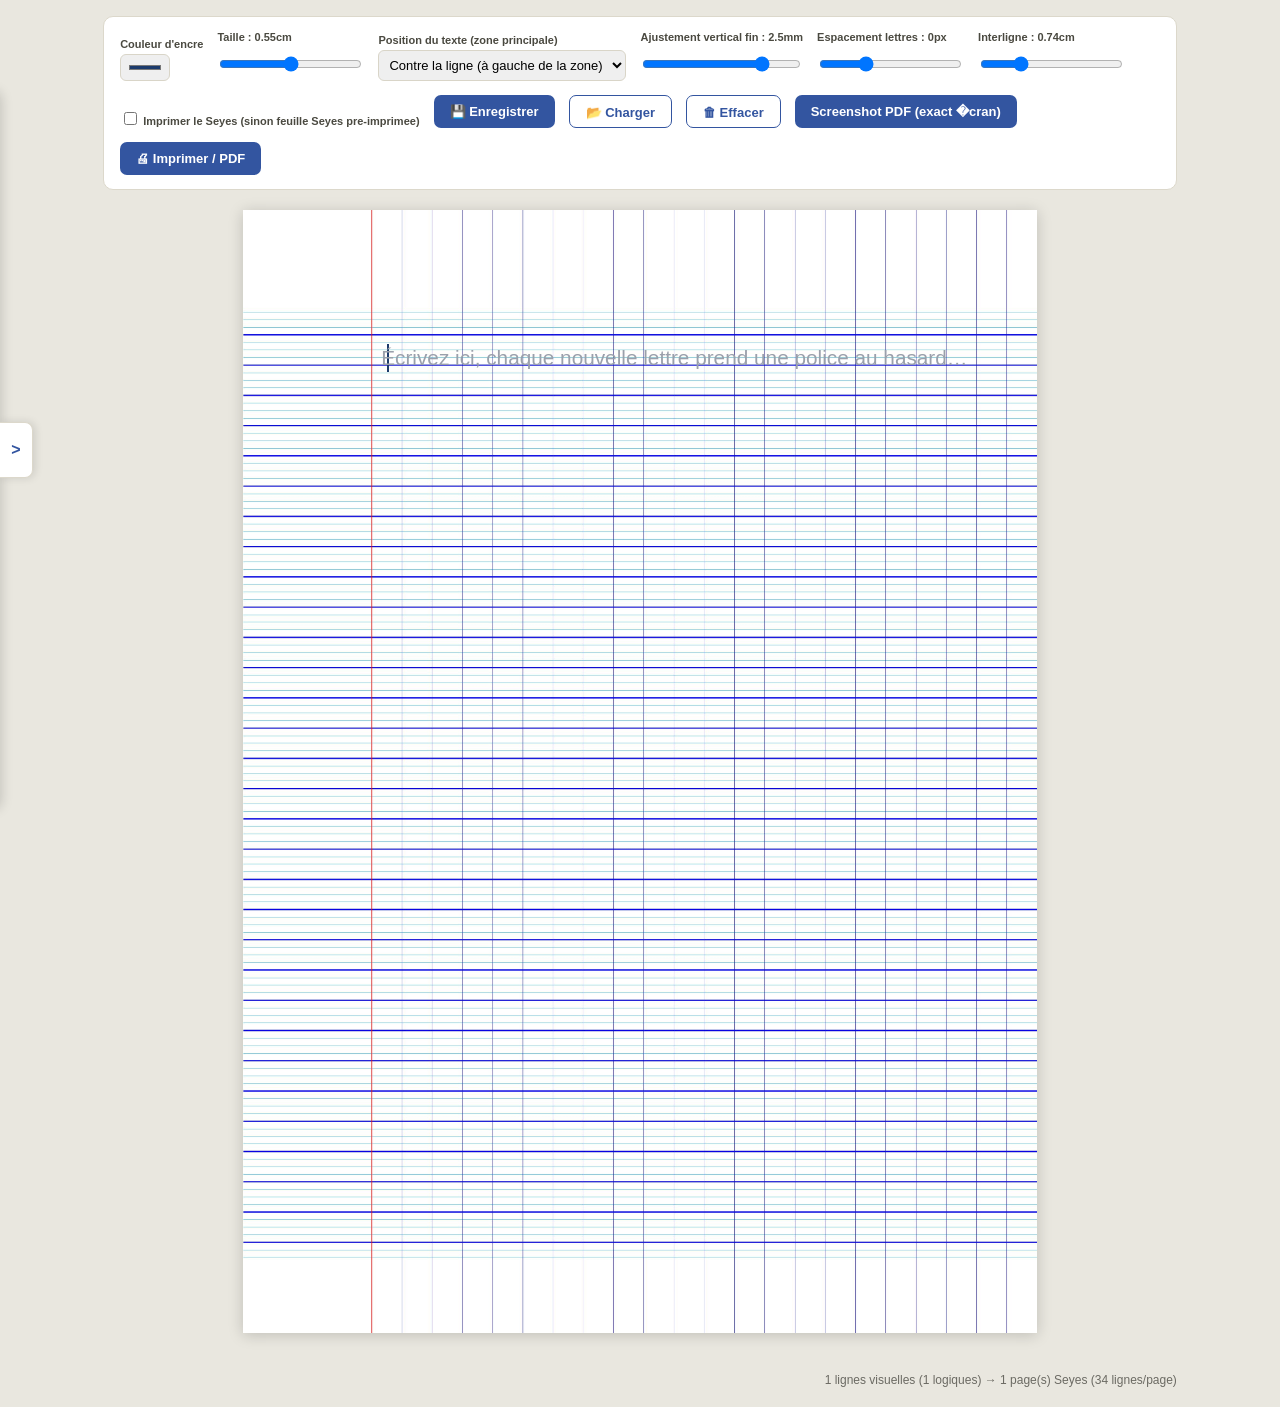
==== editor.html @ f04bde7d "basic files uplaod" ====
<!DOCTYPE html>
<html lang="fr">
<head>
<meta charset="UTF-8">
<title>Feuille Seyès — écriture multi-polices</title>
<style>
  @font-face { font-family: "Adellia"; src: url("fonts/adellia_ttf_personal_use.ttf") format("truetype"); }
  @font-face { font-family: "Alleysha"; src: url("fonts/alleysha.ttf") format("truetype"); }
  @font-face { font-family: "Attractive"; src: url("fonts/attractive_axajr.ttf") format("truetype"); }
  @font-face { font-family: "Beasley"; src: url("fonts/beasley.otf") format("opentype"); }
  @font-face { font-family: "Beatrica"; src: url("fonts/beatrica.otf") format("opentype"); }
  @font-face { font-family: "Beatrica Regular Alt"; src: url("fonts/beatrica_regular.otf") format("opentype"); }
  @font-face { font-family: "Bella Bellia"; src: url("fonts/bella_bellia.otf") format("opentype"); }
  @font-face { font-family: "Best Love"; src: url("fonts/best_love.ttf") format("truetype"); }
  @font-face { font-family: "Billastim"; src: url("fonts/billastim_personal_use_only.ttf") format("truetype"); }
  @font-face { font-family: "Bionetha"; src: url("fonts/bionetha_regular.otf") format("opentype"); }
  @font-face { font-family: "Blastine"; src: url("fonts/blastine_personal_use_only.ttf") format("truetype"); }
  @font-face { font-family: "Callistera"; src: url("fonts/callistera_free.otf") format("opentype"); }
  @font-face { font-family: "Contributor Regular"; src: url("fonts/contributor_regular.ttf") format("truetype"); }
  @font-face { font-family: "DesertSong"; src: url("fonts/desertsong_regular.woff2") format("woff2"); }
  @font-face { font-family: "EverleighMedium"; src: url("fonts/everleighmedium.woff2") format("woff2"); }
  @font-face { font-family: "EverleighScript"; src: url("fonts/everleighscript.woff2") format("woff2"); }
  @font-face { font-family: "Gloomy Saturday Script"; src: url("fonts/gloomy_saturday_script.woff2") format("woff2"); }
  @font-face { font-family: "Heart Haily"; src: url("fonts/heart_haily.ttf") format("truetype"); }
  @font-face { font-family: "IHeartIt"; src: url("fonts/iheartit_regular.woff2") format("woff2"); }
  @font-face { font-family: "Insyira"; src: url("fonts/insyira.woff2") format("woff2"); }
  @font-face { font-family: "Insyria"; src: url("fonts/insyria.woff2") format("woff2"); }
  @font-face { font-family: "Lilypaly"; src: url("fonts/lilypaly_pmed.otf") format("opentype"); }
  @font-face { font-family: "Jantan"; src: url("fonts/jantan.ttf") format("truetype"); }
  @font-face { font-family: "Leafing"; src: url("fonts/leafing.otf") format("opentype"); }
  @font-face { font-family: "Lucky Spark"; src: url("fonts/lucky_spark_demo.otf") format("opentype"); }
  @font-face { font-family: "Margenta"; src: url("fonts/margenta.ttf") format("truetype"); }
  @font-face { font-family: "Marlborolah"; src: url("fonts/aa15dec14231edb1a64a890b039a3052.woff2") format("woff2"); }
  @font-face { font-family: "PoetryDarling"; src: url("fonts/poetrydarling.woff2") format("woff2"); }
  @font-face { font-family: "PoetryDarling Italic"; src: url("fonts/poetrydarling_italic.woff2") format("woff2"); }
  @font-face { font-family: "Quanika"; src: url("fonts/quanika_regular.ttf") format("truetype"); }
  @font-face { font-family: "Roberts Humter"; src: url("fonts/roberts_humter.otf") format("opentype"); }
  @font-face { font-family: "Rottarity"; src: url("fonts/rottarity_demo.ttf") format("truetype"); }
  @font-face { font-family: "Rusthian"; src: url("fonts/rusthian.ttf") format("truetype"); }
  @font-face { font-family: "Scriptys"; src: url("fonts/scriptys_demo.ttf") format("truetype"); }
  @font-face { font-family: "Sweetgentle"; src: url("fonts/sweetgentle_free.otf") format("opentype"); }

  :root{
    image-resolution: 300dpi;
    --page-w: 21cm;
    --page-h: 29.7cm;
    --margin-x: 3.403cm;
    --first-line-y: calc(3.285cm + 2.5mm);
    --line-h: 0.74cm;
    --ink: #1b3a6b;
    --font-size: 0.55cm;
    --letter-spacing: 0px;
    --align-main: left;
  }
  *{box-sizing:border-box;}
  body{ margin:0; background:#e9e7df; font-family:-apple-system,BlinkMacSystemFont,"Segoe UI",sans-serif; }

  .toolbar{
    max-width: calc(var(--page-w) + 280px);
    margin: 16px auto 0;
    background:white;
    border:1px solid #dcd8cb;
    border-radius:10px;
    padding:14px 16px;
    display:flex;
    flex-wrap:wrap;
    gap:14px;
    align-items:flex-end;
    font-size:13px;
  }
  .field{ display:flex; flex-direction:column; gap:4px; }
  .field label{ font-size:11px; font-weight:600; color:#4a4940; }
  select, input[type=color], input[type=range]{
    padding:6px; border:1px solid #d9d5c8; border-radius:6px; font-size:13px;
  }
  button{
    background:#3355a0; color:white; border:none; padding:9px 16px;
    border-radius:7px; font-size:13px; font-weight:600; cursor:pointer; height:33px;
  }
  button.secondary{ background:white; color:#3355a0; border:1px solid #3355a0; }

  .body-layout{
    display:flex;
    justify-content:center;
    align-items:flex-start;
    width:100vw;
    min-height:100vh;
    margin:0;
    padding:20px 0 40px;
    box-sizing:border-box;
  }
  .pages-container{
    display:flex;
    flex-direction:column;
    gap:20px;
    align-items:center;
  }
  .page{
    image-resolution: 300dpi;
    width: var(--page-w);
    height: var(--page-h);
    flex: 0 0 auto;
    position:relative;
    background-image:url("feuille-seyes.png");
    background-size:100% 100%;
    background-repeat:no-repeat;
    box-shadow:0 2px 14px rgba(0,0,0,.18);
    transform-origin:top center;
  }

  .fontpool{
    position:fixed;
    left:0;
    top:50%;
    transform:translateY(-50%) translateX(-100%);
    width:280px;
    max-height:80vh;
    background:white;
    border:1px solid #dcd8cb;
    border-left:none;
    border-radius:0 10px 10px 0;
    padding:14px;
    overflow:auto;
    box-shadow:2px 0 12px rgba(0,0,0,.15);
    transition:transform .25s ease;
    z-index:1000;
  }
  .fontpool.open{
    transform:translateY(-50%) translateX(0);
  }
  .font-toggle{
    position:fixed;
    left:0;
    top:50%;
    transform:translateY(-50%);
    width:28px;
    height:56px;
    background:white;
    color:#3355a0;
    border:1px solid #dcd8cb;
    border-left:none;
    border-radius:0 8px 8px 0;
    display:flex;
    align-items:center;
    justify-content:center;
    cursor:pointer;
    box-shadow:2px 0 8px rgba(0,0,0,.12);
    z-index:1001;
    transition:left .25s ease;
    font-size:16px;
    line-height:1;
  }
  .font-toggle.open{
    left:280px;
  }
  .fontpool h2{ margin:0 0 10px; font-size:12px; text-transform:uppercase; letter-spacing:.04em; color:#6b6a63; }
  .fontpool .actions{ display:flex; gap:8px; margin-bottom:10px; }
  .fontpool .actions button{ flex:1; font-size:11px; padding:6px; height:auto; }
  .fontpool label{ display:flex; align-items:center; gap:8px; font-size:13px; padding:3px 2px; cursor:pointer; }

  .virtual-cursor{
    display:inline-block;
    width:2px;
    height:var(--line-h);
    background:#1b3a6b;
    border-left:1.5px solid #1b3a6b;
    pointer-events:none;
    vertical-align:text-bottom;
    animation:blink 1s step-start infinite;
    opacity:1;
  }
  @keyframes blink{ 0%,49%{ opacity:1; } 50%,100%{ opacity:0; } }
  .zone-stage{
    position:absolute;
    top: var(--first-line-y);
    bottom: 0.4cm;
  }
  .zone-stage.margin{ left:0; width: var(--margin-x); }
  .zone-stage.main{ left: var(--margin-x); right:0; }

  .zone-display{
    position:relative;
    letter-spacing: var(--letter-spacing);
    width:100%; height:100%;
    color: var(--ink);
    font-size: var(--font-size);
    line-height: var(--line-h);
    white-space:pre-wrap;
    word-break:break-word;
    overflow:hidden;
    cursor:text;
  }
  .zone-stage.margin .zone-display{ text-align:center; }
  .zone-stage.main .zone-display{ text-align: var(--align-main); padding:0 0.25cm; }

  .zone-input{
    position:absolute;
    letter-spacing: var(--letter-spacing);
    inset:0;
    width:100%; height:100%;
    resize:none; border:none; outline:none;
    background:transparent; color:transparent;
    caret-color: transparent;
    pointer-events:none;
    font-size: var(--font-size);
    line-height: var(--line-h);
    font-family:monospace;
    white-space:pre-wrap;
    word-break:break-word;
    padding:0;
  }
  .zone-stage.main .zone-input{ padding:0 0.25cm; text-align: var(--align-main); }

  .zone-input::selection{ background:transparent; color:transparent; }
  .zone-input::-moz-selection{ background:transparent; color:transparent; }

  .span-highlight{
    background:rgba(27,58,107,.18);
    border-radius:2px;
    box-shadow:0 0 0 1px rgba(27,58,107,.25);
  }
  .zone-placeholder{
    position:absolute;
    letter-spacing: var(--letter-spacing);
    top:0; left:0;
    color:#9aa0ab; font-size: var(--font-size); line-height:var(--line-h);
    pointer-events:none;
  }
  .zone-stage.main .zone-placeholder{ padding:0 0.25cm; }

  .status{ max-width: calc(var(--page-w) + 280px); margin: 0 auto 20px; font-size:12px; color:#6b6a63; text-align:right; }

  @media print{
    body{ background:white; }
    .toolbar, .fontpool, .font-toggle, .status{ display:none; }
    .body-layout{ margin:0; display:block; }
    .page{
    image-resolution: 300dpi; margin:0; box-shadow:none; -webkit-print-color-adjust:exact; print-color-adjust:exact; zoom:1 !important; transform:none !important; }
    .page:not(.print-seyes){ background-image:none !important; }
    .pages-container{ gap:0; }
    .page{ page-break-after:always; }
    .page:last-child{ page-break-after:auto; }
    .zone-display div{ min-height:var(--line-h) !important; line-height:var(--line-h) !important; }
    .zone-input{ display:none; }
    .span-highlight{ background:transparent !important; box-shadow:none !important; }
    @page{ size: 21cm 29.7cm; margin:0; }
  }
</style>
<script src="html2canvas.min.js"></script>
<script src="jspdf.umd.min.js"></script>
</head>
<body>

<div class="toolbar">
  <div class="field">
    <label for="inkColor">Couleur d'encre</label>
    <input type="color" id="inkColor" value="#1b3a6b">
  </div>
  <div class="field">
    <label for="fontSize">Taille : <span id="fontSizeVal">0.55</span>cm</label>
    <input type="range" id="fontSize" min="0.35" max="0.75" step="0.01" value="0.55">
  </div>
  <div class="field">
    <label for="alignMain">Position du texte (zone principale)</label>
    <select id="alignMain">
      <option value="left">Contre la ligne (à gauche de la zone)</option>
      <option value="right">Contre le bord droit de la page</option>
      <option value="center">Centré dans la zone</option>
      <option value="justify">Justifié (remplit toute la largeur)</option>
    </select>
  </div>
  <div class="field">
    <label for="vNudge">Ajustement vertical fin : <span id="vNudgeVal">2.5</span>mm</label>
    <input type="range" id="vNudge" min="-4" max="4" step="0.5" value="2.5">
  </div>
  <div class="field">
    <label for="letterSpacing">Espacement lettres : <span id="letterSpacingVal">0</span>px</label>
    <input type="range" id="letterSpacing" min="-2" max="5" step="0.1" value="0">
  </div>
  <div class="field">
    <label for="lineH">Interligne : <span id="lineHVal">0.74</span>cm</label>
    <input type="range" id="lineH" min="0.6" max="1.2" step="0.01" value="0.74">
  </div>
  <div class="field">
    <label for="printSeyes"><input type="checkbox" id="printSeyes"> Imprimer le Seyes (sinon feuille Seyes pre-imprimee)</label>
  </div>
  <button id="saveBtn">💾 Enregistrer</button>
  <input type="file" id="loadInput" accept=".json" style="display:none">
  <button class="secondary" id="loadBtn">📂 Charger</button>
  <button class="secondary" id="clearBtn">🗑 Effacer</button>
  <button id="screenshotBtn"> Screenshot PDF (exact �cran)</button>
  <button id="printBtn">🖨 Imprimer / PDF</button>
</div>

<div class="body-layout">
  <button id="fontToggle" class="font-toggle" title="Polices">></button>
  <div class="fontpool" id="fontPool">
    <h2>Polices utilisées (tirage au hasard, lettre par lettre)</h2>
    <div class="actions">
      <button id="selAll">Tout cocher</button>
      <button id="selNone">Tout décocher</button>
    </div>
    <div id="fontList"></div>
  </div>

  <div id="pagesContainer" class="pages-container">
  <div class="page">
    <div class="zone-stage margin" id="stageMargin">
      <div class="zone-display" id="displayMargin"></div>
      <textarea class="zone-input" id="inputMargin" spellcheck="false"></textarea>
    </div>
    <div class="zone-stage main" id="stageMain">
      <div class="zone-display" id="displayMain"></div>
      <div class="zone-placeholder" id="placeholderMain">Écrivez ici, chaque nouvelle lettre prend une police au hasard…</div>
      <textarea class="zone-input" id="inputMain" spellcheck="false"></textarea>
    </div>
    <div id="virtualCursor" class="virtual-cursor"></div>
  </div>
  </div>
</div>

<div class="status" id="status"></div>

<script>
const FONTS = [
  "Adellia","Alleysha","Attractive","Beasley","Beatrica","Beatrica Regular Alt",
  "Bella Bellia","Best Love","Billastim","Bionetha","Blastine","Callistera",
  "Contributor Regular","DesertSong","EverleighMedium","EverleighScript",
  "Gloomy Saturday Script","Heart Haily","IHeartIt","Insyira","Insyria",
  "Lilypaly","Jantan","Leafing","Lucky Spark","Margenta","Marlborolah",
  "PoetryDarling","PoetryDarling Italic","Quanika","Roberts Humter",
  "Rottarity","Rusthian","Scriptys","Sweetgentle"
];

// Ancienne liste OVERSIZED archivee - remplacee par BELLA_CLUSTER
// const OVERSIZED_FONTS = ["Lilypaly","Blastine","Marlborolah","Adellia","IHeartIt","Heart Haily","Billastim","Bella Bellia","Margenta"];

// Bella Bellia fait foi - cluster naturel BIC : on repart de 0
// Mesure ressemble.js-like (PIL + SSIM) a 120px sur echantillons Bella Bellia / alphabet / Salut / ompa
// + gap x-height a 0.75cm (75px/80px, nudge 1mm) sur "e" : Bella 4.5, Jantan 5.5, Billastim 3.0, Scriptys 6.0, Roberts 5.5 (tous ~1mm flottement similaire)
// HR/WR proches de 1.0 : Jantan 0.86/1.03, Billastim 0.99/1.10, Scriptys ~0.73/0.85, Roberts ~0.88/0.95
// MSE le plus bas vs Bella : Jantan 0.0516, Billastim 0.0651, Scriptys 0.0858, Roberts 0.0875
// Selection retenue : 4 fonts extremement similaires a Bella Bellia (meme taille, sans gap, legeres imperfections)
// => raccord parfait mais lettres jamais identiques (effet BIC naturel)
const BELLA_CLUSTER = [
  "Bella Bellia",
  "Jantan",
  "Billastim",
  "Scriptys",
  "Roberts Humter"
];
const OVERSIZED_FONTS = []; // desactive - on repart de 0
const FLOATING_FONTS = []; // desactive - remplace par BELLA_CLUSTER
const ENABLED_FONTS = BELLA_CLUSTER;

const root = document.documentElement.style;
const fontListEl = document.getElementById('fontList');
const fontPool = document.getElementById('fontPool');
const fontToggle = document.getElementById('fontToggle');
fontToggle.addEventListener('click', () => {
  fontPool.classList.toggle('open');
  fontToggle.classList.toggle('open');
  fontToggle.textContent = fontPool.classList.contains('open') ? '<' : '>';
});
FONTS.forEach(f => {
  const label = document.createElement('label');
  const checkedAttr = ENABLED_FONTS.includes(f) ? 'checked' : '';
  label.innerHTML = `<input type="checkbox" value="${f}" ${checkedAttr}><span style="font-family:'${f}',cursive">${f}</span>${f === "Bella Bellia" ? ' <small style="opacity:.5">(reference)</small>' : ENABLED_FONTS.includes(f) ? ' <small style="opacity:.5">(similaire)</small>' : ' <small style="opacity:.5">(ecarte)</small>'}`;
  fontListEl.appendChild(label);
});
function getActiveFonts(){
  const boxes = [...fontListEl.querySelectorAll('input[type=checkbox]')];
  const active = boxes.filter(b => b.checked).map(b => b.value);
  return active.length ? active : FONTS;
}
document.getElementById('selAll').addEventListener('click', () => {
  fontListEl.querySelectorAll('input').forEach(b => b.checked = true);
});
document.getElementById('selNone').addEventListener('click', () => {
  fontListEl.querySelectorAll('input').forEach(b => b.checked = false);
});

// ---- Generic letter-by-letter random-font editor ----
function createZoneEditor(inputEl, displayEl, placeholderEl){
  let state = [];

  function stateToText(){ return state.map(s => s.ch).join(''); }

  function render(){
    displayEl.innerHTML = '';
    const frag = document.createDocumentFragment();
    // Decoupe en lignes pour que chaque ligne (meme vide) garde var(--line-h)
    const lines = [];
    let cur = [];
    state.forEach(s => {
      if (s.ch === '\n') {
        lines.push(cur);
        cur = [];
      } else {
        cur.push(s);
      }
    });
    lines.push(cur);
    lines.forEach(lineChars => {
      const lineDiv = document.createElement('div');
      lineDiv.style.minHeight = 'var(--line-h)';
      lineDiv.style.lineHeight = 'var(--line-h)';
      lineDiv.style.whiteSpace = 'pre-wrap';
      lineDiv.style.wordBreak = 'break-word';
      if (lineChars.length === 0) {
        const filler = document.createElement('span');
        filler.textContent = '\u00A0';
        filler.style.visibility = 'hidden';
        filler.style.fontSize = 'var(--font-size)';
        filler.style.letterSpacing = 'var(--letter-spacing)';
        lineDiv.appendChild(filler);
      } else {
        lineChars.forEach(s => {
          const span = document.createElement('span');
          span.textContent = s.ch;
          span.style.fontFamily = `'${s.font}', cursive`;
          lineDiv.appendChild(span);
        });
      }
      frag.appendChild(lineDiv);
    });
    displayEl.appendChild(frag);
    if (placeholderEl) placeholderEl.style.display = state.length ? 'none' : 'block';
  }

  function applyNewValue(newValue){
    const oldValue = stateToText();
    if (newValue === oldValue) return;
    let prefix = 0;
    const maxPrefix = Math.min(oldValue.length, newValue.length);
    while (prefix < maxPrefix && oldValue[prefix] === newValue[prefix]) prefix++;
    let suffix = 0;
    const maxSuffix = Math.min(oldValue.length, newValue.length) - prefix;
    while (suffix < maxSuffix &&
           oldValue[oldValue.length - 1 - suffix] === newValue[newValue.length - 1 - suffix]) {
      suffix++;
    }
    const removedCount = oldValue.length - prefix - suffix;
    const insertedText = newValue.slice(prefix, newValue.length - suffix);
    const fonts = getActiveFonts();
    const newEntries = [...insertedText].map(ch => ({
      ch, font: fonts[Math.floor(Math.random() * fonts.length)]
    }));
    state.splice(prefix, removedCount, ...newEntries);
    render();
  }

  inputEl.addEventListener('input', () => applyNewValue(inputEl.value));
  inputEl.parentElement.addEventListener('click', () => inputEl.focus());

  return {
    getState: () => state,
    setState: (newState) => {
      state = newState || [];
      inputEl.value = stateToText();
      render();
    },
    clear: () => { state = []; inputEl.value = ''; render(); }
  };
}

const marginEditor = createZoneEditor(
  document.getElementById('inputMargin'),
  document.getElementById('displayMargin'),
  null
);
// ---- Toolbar bindings ----
const inkColor = document.getElementById('inkColor');
const fontSize = document.getElementById('fontSize');
const fontSizeVal = document.getElementById('fontSizeVal');
const alignMain = document.getElementById('alignMain');
const vNudge = document.getElementById('vNudge');
const vNudgeVal = document.getElementById('vNudgeVal');
const letterSpacing = document.getElementById('letterSpacing');
const letterSpacingVal = document.getElementById('letterSpacingVal');
const printSeyes = document.getElementById("printSeyes");
const pageEl = document.querySelector(".page");
const lineH = document.getElementById('lineH');
const lineHVal = document.getElementById('lineHVal');
const statusEl = document.getElementById('status');

inkColor.addEventListener('input', () => root.setProperty('--ink', inkColor.value));
fontSize.addEventListener('input', () => {
  fontSizeVal.textContent = fontSize.value;
  root.setProperty('--font-size', fontSize.value + 'cm');
});
alignMain.addEventListener('change', () => root.setProperty('--align-main', alignMain.value));
vNudge.addEventListener('input', () => {
  vNudgeVal.textContent = vNudge.value;
  root.setProperty('--first-line-y', `calc(3.285cm + ${vNudge.value}mm)`);
});
letterSpacing.addEventListener('input', () => {
  letterSpacingVal.textContent = letterSpacing.value;
  root.setProperty('--letter-spacing', letterSpacing.value + 'px');
});
printSeyes.addEventListener('change', () => { document.querySelectorAll('.page').forEach(p=>p.classList.toggle('print-seyes', printSeyes.checked)); });
lineH.addEventListener('input', () => {
  lineHVal.textContent = parseFloat(lineH.value).toFixed(2);
  root.setProperty('--line-h', lineH.value + 'cm');
});
function resetBlink(){
  virtualCursor.style.animation='none';
  void virtualCursor.offsetWidth;
  virtualCursor.style.animation='blink 1s step-start infinite';
}
// Curseur virtuel qui se faufile entre les span du display
const virtualCursor = document.getElementById('virtualCursor');
function updateVirtualCursor(){
  const input = document.getElementById('inputMain');
  const display = document.getElementById('displayMain');
  if(!input || !display) return;
  if(virtualCursor.parentElement) virtualCursor.remove();
  const pos = input.selectionStart;
  const lines = display.querySelectorAll(':scope > div');
  let cur=0;
  for(let li=0; li<lines.length; li++){
    const line=lines[li];
    const spans=[...line.querySelectorAll('span')].filter(s=>s.textContent!=='\u00A0');
    const lineLen = line.textContent.replace(/\u00A0/g,'').length;
    if(pos >= cur && pos <= cur+lineLen){
      const inner = pos - cur;
      if(inner < spans.length){
        line.insertBefore(virtualCursor, spans[inner]);
      } else if(spans.length){
        spans[spans.length-1].after(virtualCursor);
      } else {
        line.appendChild(virtualCursor);
      }
      virtualCursor.style.display='inline-block';
      return;
    }
    if(pos === cur+lineLen && pos < cur+lineLen+1){
      const nextLine=lines[li+1];
      if(nextLine){
        nextLine.prepend(virtualCursor);
        virtualCursor.style.display='inline-block';
        return;
      }
    }
    cur+=lineLen+1;
  }
  // fin : superpose sur la dernière lettre
  const lastLine=lines[lines.length-1];
  if(lastLine){
    const lastSpans=[...lastLine.querySelectorAll('span')].filter(s=>s.textContent!=='\u00A0');
    if(lastSpans.length){
      const last=lastSpans[lastSpans.length-1];
      last.style.position='relative';
      last.appendChild(virtualCursor);
    } else {
      lastLine.appendChild(virtualCursor);
    }
    virtualCursor.style.display='block';
    virtualCursor.style.position='absolute';
    virtualCursor.style.inset='0';
    resetBlink();
  } else {
    resetBlink();
  }
}
document.getElementById('inputMain')?.addEventListener('input', ()=> setTimeout(updateVirtualCursor,0));
document.getElementById('inputMain')?.addEventListener('click', ()=> setTimeout(updateVirtualCursor,0));
document.getElementById('inputMain')?.addEventListener('keyup', ()=> setTimeout(updateVirtualCursor,0));
document.getElementById('inputMain')?.addEventListener('select', ()=> setTimeout(updateVirtualCursor,0));
document.addEventListener('selectionchange', ()=>{ if(document.activeElement===document.getElementById('inputMain')) setTimeout(updateVirtualCursor,0); });
document.getElementById('inputMain')?.addEventListener('focus', ()=>{ virtualCursor.style.display='block'; setTimeout(updateVirtualCursor,0); });
document.getElementById('inputMain')?.addEventListener('blur', ()=>{ virtualCursor.style.display='none'; });
document.getElementById('inputMain')?.addEventListener('keydown', (e)=>{
  if(e.key.startsWith('Arrow') || e.key==='Home' || e.key==='End'){
    setTimeout(()=>{ updateVirtualCursor(); resetBlink(); },0);
  }
});
// Surlignage des spans selectionnés
function updateSelectionHighlight(){
  const input=document.getElementById('inputMain');
  if(!input) return;
  const selStart=input.selectionStart;
  const selEnd=input.selectionEnd;
  const hasSel=selStart!==selEnd;
  document.querySelectorAll('.zone-display').forEach(disp=>{
    [...disp.querySelectorAll('span')].forEach(span=>{
      if(!hasSel){ span.classList.remove('span-highlight'); return; }
    });
  });
  if(!hasSel) return;
  const allSpans=[...document.querySelectorAll('.zone-display span')].filter(s=>s.textContent!=='\u00A0');
  let idx=0;
  allSpans.forEach(span=>{
    if(idx>=selStart && idx<selEnd) span.classList.add('span-highlight');
    else span.classList.remove('span-highlight');
    idx++;
  });
}
document.getElementById('inputMain')?.addEventListener('input', ()=> setTimeout(updateSelectionHighlight,0));
document.getElementById('inputMain')?.addEventListener('click', ()=> setTimeout(updateSelectionHighlight,0));
document.getElementById('inputMain')?.addEventListener('keyup', ()=> setTimeout(updateSelectionHighlight,0));
document.getElementById('inputMain')?.addEventListener('select', ()=> setTimeout(updateSelectionHighlight,0));
document.addEventListener('selectionchange', ()=>{ if(document.activeElement===document.getElementById('inputMain')) setTimeout(updateSelectionHighlight,0); });
document.getElementById('inputMain')?.addEventListener('blur', ()=>{ document.querySelectorAll('.span-highlight').forEach(s=>s.classList.remove('span-highlight')); });

// Selection de spans par clic et drag sur la zone d'affichage
(function(){
  const input=document.getElementById('inputMain');
  const stage=document.getElementById('stageMain');
  if(!input||!stage) return;
  let dragging=false;
  let dragStartIdx=-1;
  function getSpanIndex(e){
    const el=document.elementFromPoint(e.clientX,e.clientY);
    if(!el||el.tagName!=='SPAN') return -1;
    const allSpans=[...document.querySelectorAll('.zone-display span')].filter(s=>s.textContent!=='\u00A0');
    return allSpans.indexOf(el);
  }
  function setCursorAt(idx){
    if(idx<0) return;
    input.focus();
    input.setSelectionRange(idx,idx);
    setTimeout(()=>{ updateVirtualCursor(); updateSelectionHighlight(); resetBlink(); },0);
  }
  function setSelection(a,b){
    const start=Math.min(a,b);
    const end=Math.max(a,b);
    input.focus();
    input.setSelectionRange(start,end);
    setTimeout(()=>{ updateVirtualCursor(); updateSelectionHighlight(); },0);
  }
  stage.addEventListener('mousedown',(e)=>{
    const idx=getSpanIndex(e);
    if(idx<0) return;
    e.preventDefault();
    dragging=true;
    dragStartIdx=idx;
    setCursorAt(idx);
  });
  document.addEventListener('mousemove',(e)=>{
    if(!dragging) return;
    const idx=getSpanIndex(e);
    if(idx<0) return;
    setSelection(dragStartIdx,idx);
  });
  document.addEventListener('mouseup',()=>{ dragging=false; });
})();

// Zoom auto par produit en croix : .page (21cm) vs window — s'applique à toutes les pages
function updateZoom(){
  const pageWpx = 21 * 37.795;
  const availW = window.innerWidth - 40;
  let z = availW / pageWpx;
  z = Math.min(1, Math.max(0.5, z));
  document.querySelectorAll('.page').forEach(p=>{
    p.style.zoom = z;
    if(!CSS.supports || !CSS.supports('zoom','1')){
      p.style.transform = `scale(${z})`;
      p.style.transformOrigin = 'top center';
    }
  });
}
window.addEventListener('resize', updateZoom);
window.addEventListener('load', updateZoom);
updateZoom();

// Multipage pour zone principale : limite au nombre de lignes Seyes par page (haut+bas)
const pagesContainer = document.getElementById('pagesContainer');
const templatePage = document.querySelector('.page');
function getLinesPerPage(){
  const lineHcm = parseFloat(getComputedStyle(document.documentElement).getPropertyValue('--line-h')) || 0.74;
  const vNudgeEl = document.getElementById('vNudge');
  const firstLineYCm = 3.285 + (parseFloat(vNudgeEl?.value)||2.5)/10;
  const pageHcm = 29.7;
  const bottomCm = 0.4;
  const avail = pageHcm - firstLineYCm - bottomCm;
  return Math.max(1, Math.floor(avail / lineHcm));
}
function ensurePages(n){
  while(pagesContainer.querySelectorAll('.page').length < n){
    const clone = templatePage.cloneNode(true);
    clone.querySelectorAll('[id]').forEach(el=>el.removeAttribute('id'));
    const disp = clone.querySelector('.zone-display');
    if(disp) disp.innerHTML='';
    clone.querySelectorAll('textarea').forEach(t=>t.style.display='none');
    clone.querySelectorAll('.zone-placeholder').forEach(p=>p.style.display='none');
    pagesContainer.appendChild(clone);
  }
  while(pagesContainer.querySelectorAll('.page').length > n){
    pagesContainer.removeChild(pagesContainer.lastElementChild);
  }
}
const mainDisplay0 = document.getElementById('displayMain');
const mainInput0 = document.getElementById('inputMain');
const mainPlaceholder0 = document.getElementById('placeholderMain');
let mainState = [];
let measureDiv = null;
function countVisualLines(lineChars){
  if(lineChars.length===0) return 1;
  if(!measureDiv){
    measureDiv = document.createElement('div');
    measureDiv.style.position='absolute';
    measureDiv.style.visibility='hidden';
    measureDiv.style.pointerEvents='none';
    measureDiv.style.whiteSpace='pre-wrap';
    measureDiv.style.wordBreak='break-word';
    const pageW = 21*37.795;
    const marginW = 3.403*37.795;
    measureDiv.style.width = (pageW - marginW - 0.5*37.795) + 'px';
    measureDiv.style.fontSize='var(--font-size)';
    measureDiv.style.lineHeight='var(--line-h)';
    measureDiv.style.letterSpacing='var(--letter-spacing)';
    document.body.appendChild(measureDiv);
  }
  measureDiv.style.fontSize = getComputedStyle(document.documentElement).getPropertyValue('--font-size');
  measureDiv.style.lineHeight = getComputedStyle(document.documentElement).getPropertyValue('--line-h');
  measureDiv.style.letterSpacing = getComputedStyle(document.documentElement).getPropertyValue('--letter-spacing');
  measureDiv.innerHTML='';
  lineChars.forEach(s=>{
    const span=document.createElement('span');
    span.textContent=s.ch;
    span.style.fontFamily=`'${s.font}', cursive`;
    measureDiv.appendChild(span);
  });
  const h = measureDiv.offsetHeight;
  const lineHpx = parseFloat(getComputedStyle(measureDiv).lineHeight);
  return Math.max(1, Math.ceil(h / lineHpx));
}
function renderMain(){
  const linesPerPage = getLinesPerPage();
  const rawLines = [];
  let cur = [];
  mainState.forEach(s=>{
    if(s.ch === '\n'){ rawLines.push(cur); cur=[]; } else cur.push(s);
  });
  rawLines.push(cur);
  // on sautera la premiere ligne uniquement au passage d'une nouvelle page
  const pagesLines = [];
  let currentPageLines = [];
  let curVisualCount = 0;
  for(const line of rawLines){
    const vis = countVisualLines(line);
    if(curVisualCount + vis > linesPerPage){
      pagesLines.push(currentPageLines);
      currentPageLines = [[]]; // nouvelle page commence par vide
      curVisualCount = 1;
      if(vis > linesPerPage -1){
        currentPageLines.push(line);
        curVisualCount += vis;
        if(curVisualCount >= linesPerPage){
          pagesLines.push(currentPageLines);
          currentPageLines = [[]];
          curVisualCount = 1;
        }
        continue;
      }
    }
    currentPageLines.push(line);
    curVisualCount += vis;
  }
  pagesLines.push(currentPageLines);
  const pageCount = pagesLines.length;
  ensurePages(pageCount);
  const pages = pagesContainer.querySelectorAll('.page');
  pages.forEach((pg, pi)=>{
    let targetDisp = pi===0 ? mainDisplay0 : pg.querySelector('.zone-display');
    if(!targetDisp) return;
    targetDisp.innerHTML='';
    const frag=document.createDocumentFragment();
    const slice = pagesLines[pi] || [];
    slice.forEach(lineChars=>{
      const lineDiv=document.createElement('div');
      lineDiv.style.minHeight='var(--line-h)';
      lineDiv.style.lineHeight='var(--line-h)';
      lineDiv.style.whiteSpace='pre-wrap';
      lineDiv.style.wordBreak='break-word';
      if(lineChars.length===0){
        const filler=document.createElement('span');
        filler.textContent='\u00A0';
        filler.style.visibility='hidden';
        filler.style.fontSize='var(--font-size)';
        filler.style.letterSpacing='var(--letter-spacing)';
        lineDiv.appendChild(filler);
      } else {
        lineChars.forEach(s=>{
          const span=document.createElement('span');
          span.textContent=s.ch;
          span.style.fontFamily=`'${s.font}', cursive`;
          lineDiv.appendChild(span);
        });
      }
      frag.appendChild(lineDiv);
    });
    let visualUsed = 0;
    slice.forEach(l=> visualUsed += countVisualLines(l));
    const remaining = linesPerPage - visualUsed;
    for(let r=0;r<remaining;r++){
      const lineDiv=document.createElement('div');
      lineDiv.style.minHeight='var(--line-h)';
      lineDiv.style.lineHeight='var(--line-h)';
      lineDiv.style.whiteSpace='pre-wrap';
      const filler=document.createElement('span');
      filler.textContent='\u00A0';
      filler.style.visibility='hidden';
      lineDiv.appendChild(filler);
      frag.appendChild(lineDiv);
    }
    targetDisp.appendChild(frag);
  });
  if(mainPlaceholder0) mainPlaceholder0.style.display = mainState.length ? 'none' : 'block';
  const totalVisual = pagesLines.reduce((acc, pg)=> acc + pg.reduce((a,l)=>a+countVisualLines(l),0), 0);
  document.getElementById('status').textContent = `${totalVisual} lignes visuelles (${rawLines.length} logiques) → ${pageCount} page(s) Seyes (${linesPerPage} lignes/page)`;
}
let mainEditor = {
  getState: ()=>mainState,
  setState: (ns)=>{
    mainState = ns||[];
    mainInput0.value = mainState.map(s=>s.ch).join('');
    renderMain();
    setTimeout(updateSelectionHighlight,0);
  },
  clear: ()=>{ mainState=[]; mainInput0.value=''; renderMain(); setTimeout(updateSelectionHighlight,0); }
};
mainInput0.addEventListener('input', ()=>{
  const newVal = mainInput0.value;
  const oldVal = mainState.map(s=>s.ch).join('');
  if(newVal===oldVal) return;
  let prefix=0; const maxP=Math.min(oldVal.length,newVal.length);
  while(prefix<maxP && oldVal[prefix]===newVal[prefix]) prefix++;
  let suffix=0; const maxS=Math.min(oldVal.length,newVal.length)-prefix;
  while(suffix<maxS && oldVal[oldVal.length-1-suffix]===newVal[newVal.length-1-suffix]) suffix++;
  const removed = oldVal.length - prefix - suffix;
  const inserted = newVal.slice(prefix, newVal.length - suffix);
  const fonts = getActiveFonts();
  const entries=[...inserted].map(ch=>({ch, font: fonts[Math.floor(Math.random()*fonts.length)]}));
  mainState.splice(prefix, removed, ...entries);
  renderMain();
  setTimeout(updateSelectionHighlight,0);
});
mainInput0.parentElement.addEventListener('click', ()=>mainInput0.focus());
lineH.addEventListener('input', ()=>{ setTimeout(()=>{ renderMain(); updateSelectionHighlight(); },0); });
vNudge.addEventListener('input', ()=>{ setTimeout(()=>{ renderMain(); updateSelectionHighlight(); },0); });

document.getElementById('clearBtn').addEventListener('click', () => {
  if ((marginEditor.getState().length || mainEditor.getState().length) && !confirm('Effacer tout le texte des deux zones ?')) return;
  marginEditor.clear();
  mainEditor.clear();
});

document.getElementById('saveBtn').addEventListener('click', () => {
  const payload = {
    version: 1,
    ink: inkColor.value,
    fontSize: fontSize.value,
    alignMain: alignMain.value,
    vNudge: vNudge.value,
    letterSpacing: letterSpacing.value,
    lineH: lineH.value,
    printSeyes: printSeyes.checked,
    activeFonts: getActiveFonts(),
    margin: marginEditor.getState(),
    main: mainEditor.getState()
  };
  const blob = new Blob([JSON.stringify(payload, null, 2)], { type: 'application/json' });
  const a = document.createElement('a');
  a.href = URL.createObjectURL(blob);
  a.download = 'feuille-seyes-manuscrite.json';
  a.click();
  statusEl.textContent = 'Enregistré : feuille-seyes-manuscrite.json';
});

const loadInput = document.getElementById('loadInput');
document.getElementById('loadBtn').addEventListener('click', () => loadInput.click());
loadInput.addEventListener('change', async (e) => {
  const file = e.target.files[0];
  if (!file) return;
  try {
    const text = await file.text();
    const data = JSON.parse(text);
    inkColor.value = data.ink || '#1b3a6b';
    root.setProperty('--ink', inkColor.value);
    fontSize.value = (data.fontSize ?? 0.55);
    fontSizeVal.textContent = fontSize.value;
    root.setProperty('--font-size', fontSize.value + 'cm');
    alignMain.value = data.alignMain || 'left';
    root.setProperty('--align-main', alignMain.value);
    vNudge.value = (data.vNudge ?? 2.5);
    vNudgeVal.textContent = vNudge.value;
    root.setProperty('--first-line-y', `calc(3.285cm + ${vNudge.value}mm)`);
    letterSpacing.value = (data.letterSpacing ?? 0);
    letterSpacingVal.textContent = letterSpacing.value;
    root.setProperty('--letter-spacing', letterSpacing.value + 'px');
    lineH.value = (data.lineH ?? 0.74);
    lineHVal.textContent = parseFloat(lineH.value).toFixed(2);
    root.setProperty('--line-h', lineH.value + 'cm');
    printSeyes.checked = (data.printSeyes ?? false);
    document.querySelectorAll('.page').forEach(p=>p.classList.toggle('print-seyes', printSeyes.checked));
    if (Array.isArray(data.activeFonts)) {
      fontListEl.querySelectorAll('input').forEach(b => { b.checked = data.activeFonts.includes(b.value); });
    }
    marginEditor.setState(data.margin || []);
    mainEditor.setState(data.main || []);
    statusEl.textContent = `Chargé : ${file.name}`;
  } catch (err) {
    statusEl.textContent = 'Erreur : fichier invalide.';
    console.error(err);
  }
  loadInput.value = '';
});

document.getElementById('printBtn').addEventListener('click', () => window.print());
// Screenshot exact du .page comme affiche a l'ecran - multipage
document.getElementById('screenshotBtn').addEventListener('click', async () => {
  const pages = document.querySelectorAll('.page');
  // Seyes en dataURL une fois
  const firstPage = pages[0];
  const origBg = firstPage ? (firstPage.style.backgroundImage || getComputedStyle(firstPage).backgroundImage) : '';
  let seyesDataUrl = null;
  try{
    const mm = origBg.match(/url\("([^"]+)"\)/);
    if(mm && mm[1]){
      if(mm[1].startsWith('data:')) seyesDataUrl = mm[1];
      else {
        const resp = await fetch(mm[1]);
        const blob = await resp.blob();
        seyesDataUrl = await new Promise(res=>{ const fr=new FileReader(); fr.onload=()=>res(fr.result); fr.readAsDataURL(blob); });
      }
    }
  }catch(e){ console.warn(e); }
  try{
    const { jsPDF } = window.jspdf;
    const pdf = new jsPDF({ orientation:'portrait', unit:'mm', format:'a4' });
    for(let pi=0; pi<pages.length; pi++){
      const pg = pages[pi];
      if(seyesDataUrl) pdf.addImage(seyesDataUrl, 'PNG', 0, 0, 210, 297);
      const prevBg = pg.style.backgroundImage;
      const prevBgColor = pg.style.backgroundColor;
      pg.style.backgroundImage='none';
      pg.style.backgroundColor='transparent';
      const canvas = await html2canvas(pg, { scale: 2, useCORS:true, allowTaint:false, backgroundColor:null, logging:false, letterRendering:true });
      pg.style.backgroundImage = prevBg;
      pg.style.backgroundColor = prevBgColor;
      const imgData = canvas.toDataURL('image/png');
      if(pi>0) pdf.addPage();
      pdf.addImage(imgData, 'PNG', 0, 0, 210, 297);
      // Seyes déjà ajouté, texte par dessus
    }
    pdf.save('feuille-seyes-manuscrite-screenshot.pdf');
    statusEl.textContent = `PDF screenshot ${pages.length} page(s) genere`;
  }catch(err){
    console.error(err);
    statusEl.textContent='Erreur screenshot: '+err.message;
    alert('Erreur screenshot: '+err.message);
  }
});

mainEditor.setState([]);
marginEditor.setState([]);
document.getElementById('inputMain').focus();
</script>

</body>
</html>
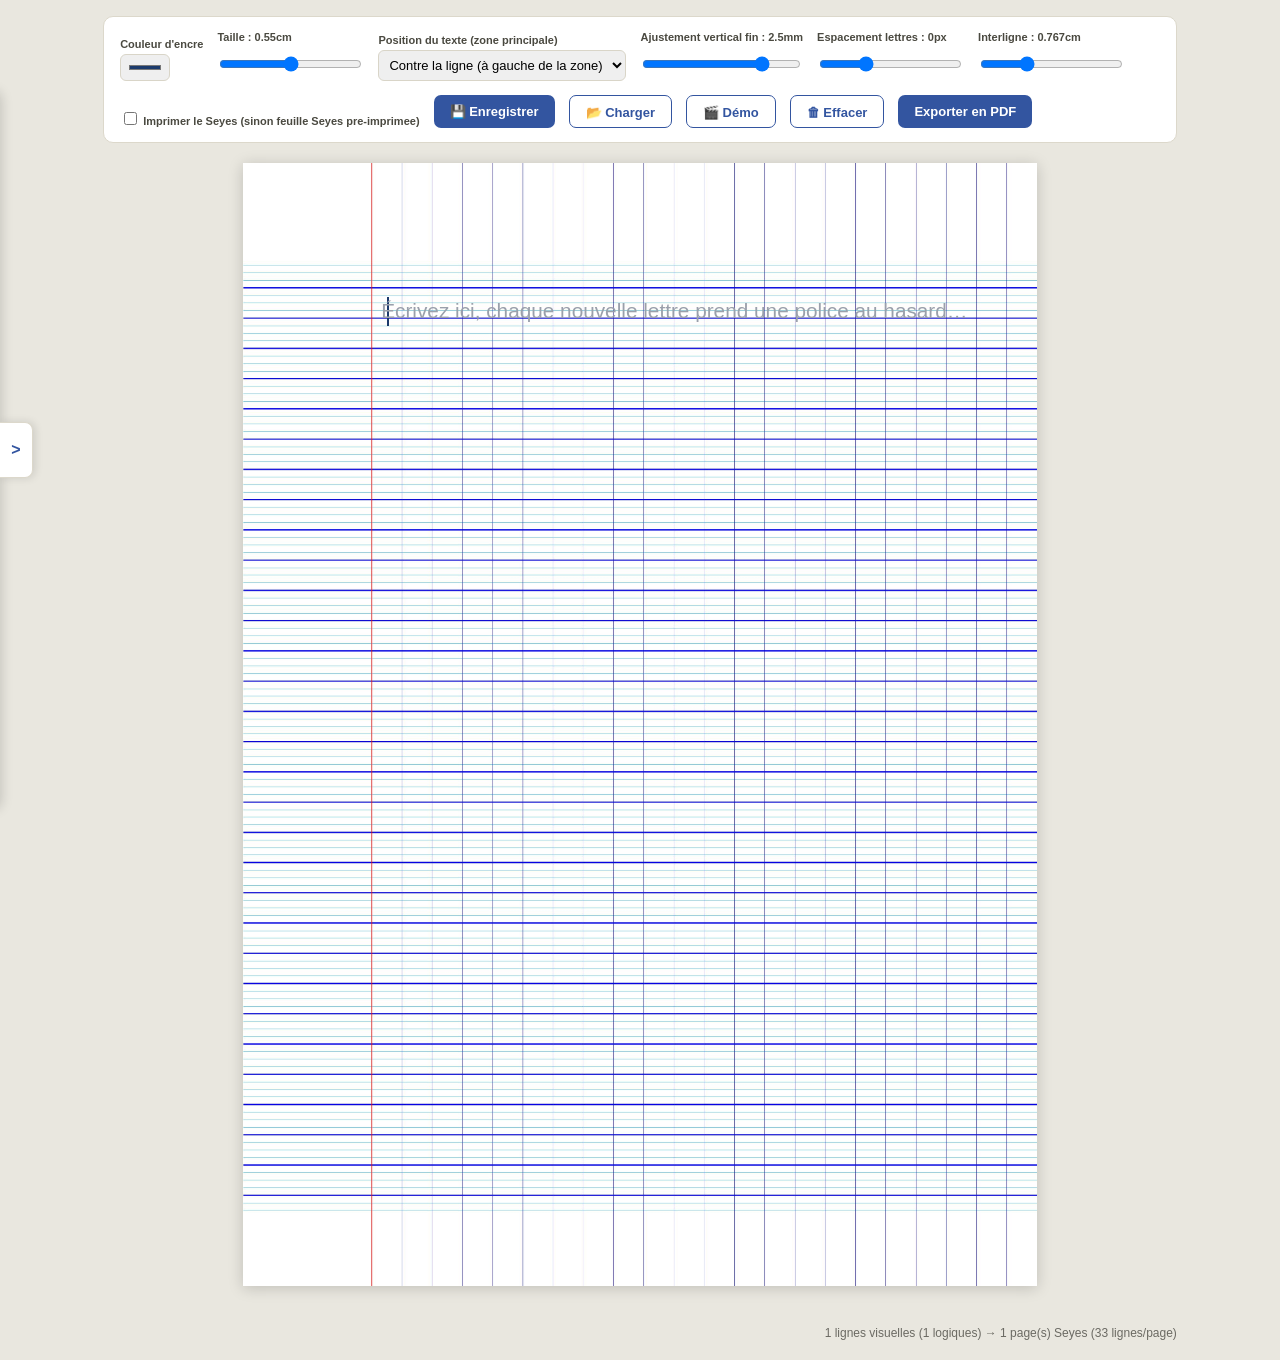
==== commit 68e764a8: "Adapted editor to start with beautiful fonts, and added demo.json" ====
--- a/editor.html
+++ b/editor.html
@@ -46,7 +46,7 @@
     --page-h: 29.7cm;
     --margin-x: 3.403cm;
     --first-line-y: calc(3.285cm + 2.5mm);
-    --line-h: 0.74cm;
+    --line-h: 0.767cm;
     --ink: #1b3a6b;
     --font-size: 0.55cm;
     --letter-spacing: 0px;
@@ -207,6 +207,7 @@
     font-family:monospace;
     white-space:pre-wrap;
     word-break:break-word;
+    overflow:hidden;
     padding:0;
   }
   .zone-stage.main .zone-input{ padding:0 0.25cm; text-align: var(--align-main); }
@@ -278,8 +279,8 @@
     <input type="range" id="letterSpacing" min="-2" max="5" step="0.1" value="0">
   </div>
   <div class="field">
-    <label for="lineH">Interligne : <span id="lineHVal">0.74</span>cm</label>
-    <input type="range" id="lineH" min="0.6" max="1.2" step="0.01" value="0.74">
+    <label for="lineH">Interligne : <span id="lineHVal">0.767</span>cm</label>
+    <input type="range" id="lineH" min="0.6" max="1.2" step="0.001" value="0.767">
   </div>
   <div class="field">
     <label for="printSeyes"><input type="checkbox" id="printSeyes"> Imprimer le Seyes (sinon feuille Seyes pre-imprimee)</label>
@@ -287,9 +288,10 @@
   <button id="saveBtn">💾 Enregistrer</button>
   <input type="file" id="loadInput" accept=".json" style="display:none">
   <button class="secondary" id="loadBtn">📂 Charger</button>
+  <button class="secondary" id="demoBtn">🎬 Démo</button>
   <button class="secondary" id="clearBtn">🗑 Effacer</button>
-  <button id="screenshotBtn"> Screenshot PDF (exact �cran)</button>
-  <button id="printBtn">🖨 Imprimer / PDF</button>
+  <button id="screenshotBtn">Exporter en PDF</button>
+  <button id="printBtn" style="display:none">Imprimer / PDF</button>
 </div>
 
 <div class="body-layout">
@@ -345,8 +347,6 @@
 const BELLA_CLUSTER = [
   "Bella Bellia",
   "Jantan",
-  "Billastim",
-  "Scriptys",
   "Roberts Humter"
 ];
 const OVERSIZED_FONTS = []; // desactive - on repart de 0
@@ -451,7 +451,7 @@
   }
 
   inputEl.addEventListener('input', () => applyNewValue(inputEl.value));
-  inputEl.parentElement.addEventListener('click', () => inputEl.focus());
+  inputEl.parentElement.addEventListener('click', () => { const sy=window.scrollY; inputEl.focus(); requestAnimationFrame(()=>window.scrollTo(0,sy)); });
 
   return {
     getState: () => state,
@@ -512,53 +512,65 @@
 const virtualCursor = document.getElementById('virtualCursor');
 function updateVirtualCursor(){
   const input = document.getElementById('inputMain');
-  const display = document.getElementById('displayMain');
-  if(!input || !display) return;
+  if(!input) return;
   if(virtualCursor.parentElement) virtualCursor.remove();
   const pos = input.selectionStart;
-  const lines = display.querySelectorAll(':scope > div');
+  const displays = [...document.querySelectorAll('.zone-stage.main .zone-display')];
   let cur=0;
-  for(let li=0; li<lines.length; li++){
-    const line=lines[li];
-    const spans=[...line.querySelectorAll('span')].filter(s=>s.textContent!=='\u00A0');
-    const lineLen = line.textContent.replace(/\u00A0/g,'').length;
-    if(pos >= cur && pos <= cur+lineLen){
-      const inner = pos - cur;
-      if(inner < spans.length){
-        line.insertBefore(virtualCursor, spans[inner]);
-      } else if(spans.length){
-        spans[spans.length-1].after(virtualCursor);
-      } else {
-        line.appendChild(virtualCursor);
-      }
-      virtualCursor.style.display='inline-block';
-      return;
-    }
-    if(pos === cur+lineLen && pos < cur+lineLen+1){
-      const nextLine=lines[li+1];
-      if(nextLine){
-        nextLine.prepend(virtualCursor);
+  for(const display of displays){
+    const lines = display.querySelectorAll(':scope > div');
+    for(let li=0; li<lines.length; li++){
+      const line=lines[li];
+      const spans=[...line.querySelectorAll('span')].filter(s=>s.textContent!=='\u00A0');
+      const lineLen = line.textContent.replace(/\u00A0/g,'').length;
+      if(pos >= cur && pos <= cur+lineLen){
+        const inner = pos - cur;
+        if(inner < spans.length){
+          line.insertBefore(virtualCursor, spans[inner]);
+        } else if(spans.length){
+          spans[spans.length-1].after(virtualCursor);
+        } else {
+          line.appendChild(virtualCursor);
+        }
         virtualCursor.style.display='inline-block';
+        virtualCursor.style.position='';
+        virtualCursor.style.inset='';
         return;
       }
+      if(pos === cur+lineLen && pos < cur+lineLen+1){
+        const nextLine=lines[li+1];
+        if(nextLine){
+          nextLine.prepend(virtualCursor);
+          virtualCursor.style.display='inline-block';
+          virtualCursor.style.position='';
+          virtualCursor.style.inset='';
+          return;
+        }
+      }
+      cur+=lineLen+1;
     }
-    cur+=lineLen+1;
-  }
-  // fin : superpose sur la dernière lettre
-  const lastLine=lines[lines.length-1];
-  if(lastLine){
-    const lastSpans=[...lastLine.querySelectorAll('span')].filter(s=>s.textContent!=='\u00A0');
-    if(lastSpans.length){
-      const last=lastSpans[lastSpans.length-1];
-      last.style.position='relative';
-      last.appendChild(virtualCursor);
+  }
+  // fin : superpose sur la dernière lettre de la dernière page
+  const allDisplays = document.querySelectorAll('.zone-stage.main .zone-display');
+  const lastDisp = allDisplays[allDisplays.length-1];
+  if(lastDisp){
+    const lastLine=[...lastDisp.querySelectorAll(':scope > div')].pop();
+    if(lastLine){
+      const lastSpans=[...lastLine.querySelectorAll('span')].filter(s=>s.textContent!=='\u00A0');
+      if(lastSpans.length){
+        const last=lastSpans[lastSpans.length-1];
+        last.style.position='relative';
+        last.appendChild(virtualCursor);
+      } else {
+        lastLine.appendChild(virtualCursor);
+      }
+      virtualCursor.style.display='block';
+      virtualCursor.style.position='absolute';
+      virtualCursor.style.inset='0';
+      resetBlink();
     } else {
-      lastLine.appendChild(virtualCursor);
+      resetBlink();
     }
-    virtualCursor.style.display='block';
-    virtualCursor.style.position='absolute';
-    virtualCursor.style.inset='0';
-    resetBlink();
   } else {
     resetBlink();
   }
@@ -588,7 +600,7 @@
     });
   });
   if(!hasSel) return;
-  const allSpans=[...document.querySelectorAll('.zone-display span')].filter(s=>s.textContent!=='\u00A0');
+  const allSpans=[...document.querySelectorAll('.zone-stage.main .zone-display span')].filter(s=>s.textContent!=='\u00A0');
   let idx=0;
   allSpans.forEach(span=>{
     if(idx>=selStart && idx<selEnd) span.classList.add('span-highlight');
@@ -606,31 +618,48 @@
 // Selection de spans par clic et drag sur la zone d'affichage
 (function(){
   const input=document.getElementById('inputMain');
-  const stage=document.getElementById('stageMain');
-  if(!input||!stage) return;
+  if(!input) return;
   let dragging=false;
   let dragStartIdx=-1;
-  function getSpanIndex(e){
+  function getCursorPos(e){
     const el=document.elementFromPoint(e.clientX,e.clientY);
     if(!el||el.tagName!=='SPAN') return -1;
-    const allSpans=[...document.querySelectorAll('.zone-display span')].filter(s=>s.textContent!=='\u00A0');
-    return allSpans.indexOf(el);
+    const displays=[...document.querySelectorAll('.zone-stage.main .zone-display')];
+    let globalOffset=0;
+    for(const disp of displays){
+      const spans=[...disp.querySelectorAll('span')].filter(s=>s.textContent!=='\u00A0');
+      if(disp.contains(el)){
+        const localIdx=spans.indexOf(el);
+        if(localIdx<0) return -1;
+        const rect=el.getBoundingClientRect();
+        const midX=rect.left+rect.width/2;
+        const pos=globalOffset+localIdx;
+        return e.clientX < midX ? pos : pos+1;
+      }
+      globalOffset+=spans.length;
+    }
+    return -1;
   }
   function setCursorAt(idx){
     if(idx<0) return;
+    const sy=window.scrollY;
     input.focus();
+    requestAnimationFrame(()=>window.scrollTo(0,sy));
     input.setSelectionRange(idx,idx);
     setTimeout(()=>{ updateVirtualCursor(); updateSelectionHighlight(); resetBlink(); },0);
   }
   function setSelection(a,b){
     const start=Math.min(a,b);
     const end=Math.max(a,b);
+    const sy=window.scrollY;
     input.focus();
+    requestAnimationFrame(()=>window.scrollTo(0,sy));
     input.setSelectionRange(start,end);
     setTimeout(()=>{ updateVirtualCursor(); updateSelectionHighlight(); },0);
   }
-  stage.addEventListener('mousedown',(e)=>{
-    const idx=getSpanIndex(e);
+  document.addEventListener('mousedown',(e)=>{
+    if(!e.target.closest('.zone-stage.main')) return;
+    const idx=getCursorPos(e);
     if(idx<0) return;
     e.preventDefault();
     dragging=true;
@@ -639,7 +668,7 @@
   });
   document.addEventListener('mousemove',(e)=>{
     if(!dragging) return;
-    const idx=getSpanIndex(e);
+    const idx=getCursorPos(e);
     if(idx<0) return;
     setSelection(dragStartIdx,idx);
   });
@@ -668,7 +697,7 @@
 const pagesContainer = document.getElementById('pagesContainer');
 const templatePage = document.querySelector('.page');
 function getLinesPerPage(){
-  const lineHcm = parseFloat(getComputedStyle(document.documentElement).getPropertyValue('--line-h')) || 0.74;
+  const lineHcm = parseFloat(getComputedStyle(document.documentElement).getPropertyValue('--line-h')) || 0.767;
   const vNudgeEl = document.getElementById('vNudge');
   const firstLineYCm = 3.285 + (parseFloat(vNudgeEl?.value)||2.5)/10;
   const pageHcm = 29.7;
@@ -680,8 +709,7 @@
   while(pagesContainer.querySelectorAll('.page').length < n){
     const clone = templatePage.cloneNode(true);
     clone.querySelectorAll('[id]').forEach(el=>el.removeAttribute('id'));
-    const disp = clone.querySelector('.zone-display');
-    if(disp) disp.innerHTML='';
+    clone.querySelectorAll('.zone-display').forEach(d=>d.innerHTML='');
     clone.querySelectorAll('textarea').forEach(t=>t.style.display='none');
     clone.querySelectorAll('.zone-placeholder').forEach(p=>p.style.display='none');
     pagesContainer.appendChild(clone);
@@ -763,7 +791,7 @@
   ensurePages(pageCount);
   const pages = pagesContainer.querySelectorAll('.page');
   pages.forEach((pg, pi)=>{
-    let targetDisp = pi===0 ? mainDisplay0 : pg.querySelector('.zone-display');
+    let targetDisp = pi===0 ? mainDisplay0 : pg.querySelector('.zone-stage.main .zone-display');
     if(!targetDisp) return;
     targetDisp.innerHTML='';
     const frag=document.createDocumentFragment();
@@ -837,7 +865,7 @@
   renderMain();
   setTimeout(updateSelectionHighlight,0);
 });
-mainInput0.parentElement.addEventListener('click', ()=>mainInput0.focus());
+mainInput0.parentElement.addEventListener('click', ()=>{ const sy=window.scrollY; mainInput0.focus(); requestAnimationFrame(()=>window.scrollTo(0,sy)); });
 lineH.addEventListener('input', ()=>{ setTimeout(()=>{ renderMain(); updateSelectionHighlight(); },0); });
 vNudge.addEventListener('input', ()=>{ setTimeout(()=>{ renderMain(); updateSelectionHighlight(); },0); });
 
@@ -890,8 +918,8 @@
     letterSpacing.value = (data.letterSpacing ?? 0);
     letterSpacingVal.textContent = letterSpacing.value;
     root.setProperty('--letter-spacing', letterSpacing.value + 'px');
-    lineH.value = (data.lineH ?? 0.74);
-    lineHVal.textContent = parseFloat(lineH.value).toFixed(2);
+    lineH.value = (data.lineH ?? 0.767);
+    lineHVal.textContent = parseFloat(lineH.value).toFixed(3);
     root.setProperty('--line-h', lineH.value + 'cm');
     printSeyes.checked = (data.printSeyes ?? false);
     document.querySelectorAll('.page').forEach(p=>p.classList.toggle('print-seyes', printSeyes.checked));
@@ -908,25 +936,61 @@
   loadInput.value = '';
 });
 
+document.getElementById('demoBtn').addEventListener('click', async () => {
+  try {
+    const resp = await fetch('demo.json');
+    const data = await resp.json();
+    inkColor.value = data.ink || '#1b3a6b';
+    root.setProperty('--ink', inkColor.value);
+    fontSize.value = (data.fontSize ?? 0.55);
+    fontSizeVal.textContent = fontSize.value;
+    root.setProperty('--font-size', fontSize.value + 'cm');
+    alignMain.value = data.alignMain || 'left';
+    root.setProperty('--align-main', alignMain.value);
+    vNudge.value = (data.vNudge ?? 2.5);
+    vNudgeVal.textContent = vNudge.value;
+    root.setProperty('--first-line-y', `calc(3.285cm + ${vNudge.value}mm)`);
+    letterSpacing.value = (data.letterSpacing ?? 0);
+    letterSpacingVal.textContent = letterSpacing.value;
+    root.setProperty('--letter-spacing', letterSpacing.value + 'px');
+    lineH.value = (data.lineH ?? 0.767);
+    lineHVal.textContent = parseFloat(lineH.value).toFixed(3);
+    root.setProperty('--line-h', lineH.value + 'cm');
+    printSeyes.checked = (data.printSeyes ?? false);
+    document.querySelectorAll('.page').forEach(p=>p.classList.toggle('print-seyes', printSeyes.checked));
+    if (Array.isArray(data.activeFonts)) {
+      fontListEl.querySelectorAll('input').forEach(b => { b.checked = data.activeFonts.includes(b.value); });
+    }
+    marginEditor.setState(data.margin || []);
+    mainEditor.setState(data.main || []);
+    statusEl.textContent = 'Démo chargée';
+  } catch (err) {
+    statusEl.textContent = 'Erreur démo : ' + err.message;
+    console.error(err);
+  }
+});
+
 document.getElementById('printBtn').addEventListener('click', () => window.print());
 // Screenshot exact du .page comme affiche a l'ecran - multipage
 document.getElementById('screenshotBtn').addEventListener('click', async () => {
   const pages = document.querySelectorAll('.page');
-  // Seyes en dataURL une fois
-  const firstPage = pages[0];
-  const origBg = firstPage ? (firstPage.style.backgroundImage || getComputedStyle(firstPage).backgroundImage) : '';
+  const includeSeyes = document.getElementById('printSeyes').checked;
   let seyesDataUrl = null;
-  try{
-    const mm = origBg.match(/url\("([^"]+)"\)/);
-    if(mm && mm[1]){
-      if(mm[1].startsWith('data:')) seyesDataUrl = mm[1];
-      else {
-        const resp = await fetch(mm[1]);
-        const blob = await resp.blob();
-        seyesDataUrl = await new Promise(res=>{ const fr=new FileReader(); fr.onload=()=>res(fr.result); fr.readAsDataURL(blob); });
+  if(includeSeyes){
+    const firstPage = pages[0];
+    const origBg = firstPage ? (firstPage.style.backgroundImage || getComputedStyle(firstPage).backgroundImage) : '';
+    try{
+      const mm = origBg.match(/url\("([^"]+)"\)/);
+      if(mm && mm[1]){
+        if(mm[1].startsWith('data:')) seyesDataUrl = mm[1];
+        else {
+          const resp = await fetch(mm[1]);
+          const blob = await resp.blob();
+          seyesDataUrl = await new Promise(res=>{ const fr=new FileReader(); fr.onload=()=>res(fr.result); fr.readAsDataURL(blob); });
+        }
       }
-    }
-  }catch(e){ console.warn(e); }
+    }catch(e){ console.warn(e); }
+  }
   try{
     const { jsPDF } = window.jspdf;
     const pdf = new jsPDF({ orientation:'portrait', unit:'mm', format:'a4' });
@@ -935,22 +999,30 @@
       if(seyesDataUrl) pdf.addImage(seyesDataUrl, 'PNG', 0, 0, 210, 297);
       const prevBg = pg.style.backgroundImage;
       const prevBgColor = pg.style.backgroundColor;
+      const prevZoom = pg.style.zoom;
+      const prevTransform = pg.style.transform;
+      const prevTransformOrigin = pg.style.transformOrigin;
       pg.style.backgroundImage='none';
       pg.style.backgroundColor='transparent';
+      pg.style.zoom='1';
+      pg.style.transform='none';
+      pg.style.transformOrigin='top center';
       const canvas = await html2canvas(pg, { scale: 2, useCORS:true, allowTaint:false, backgroundColor:null, logging:false, letterRendering:true });
       pg.style.backgroundImage = prevBg;
       pg.style.backgroundColor = prevBgColor;
+      pg.style.zoom = prevZoom;
+      pg.style.transform = prevTransform;
+      pg.style.transformOrigin = prevTransformOrigin;
       const imgData = canvas.toDataURL('image/png');
       if(pi>0) pdf.addPage();
       pdf.addImage(imgData, 'PNG', 0, 0, 210, 297);
-      // Seyes déjà ajouté, texte par dessus
     }
-    pdf.save('feuille-seyes-manuscrite-screenshot.pdf');
-    statusEl.textContent = `PDF screenshot ${pages.length} page(s) genere`;
+    pdf.save('feuille-seyes-manuscrite.pdf');
+    statusEl.textContent = `PDF exporté ${pages.length} page(s)`;
   }catch(err){
     console.error(err);
-    statusEl.textContent='Erreur screenshot: '+err.message;
-    alert('Erreur screenshot: '+err.message);
+    statusEl.textContent='Erreur export: '+err.message;
+    alert('Erreur export: '+err.message);
   }
 });
 
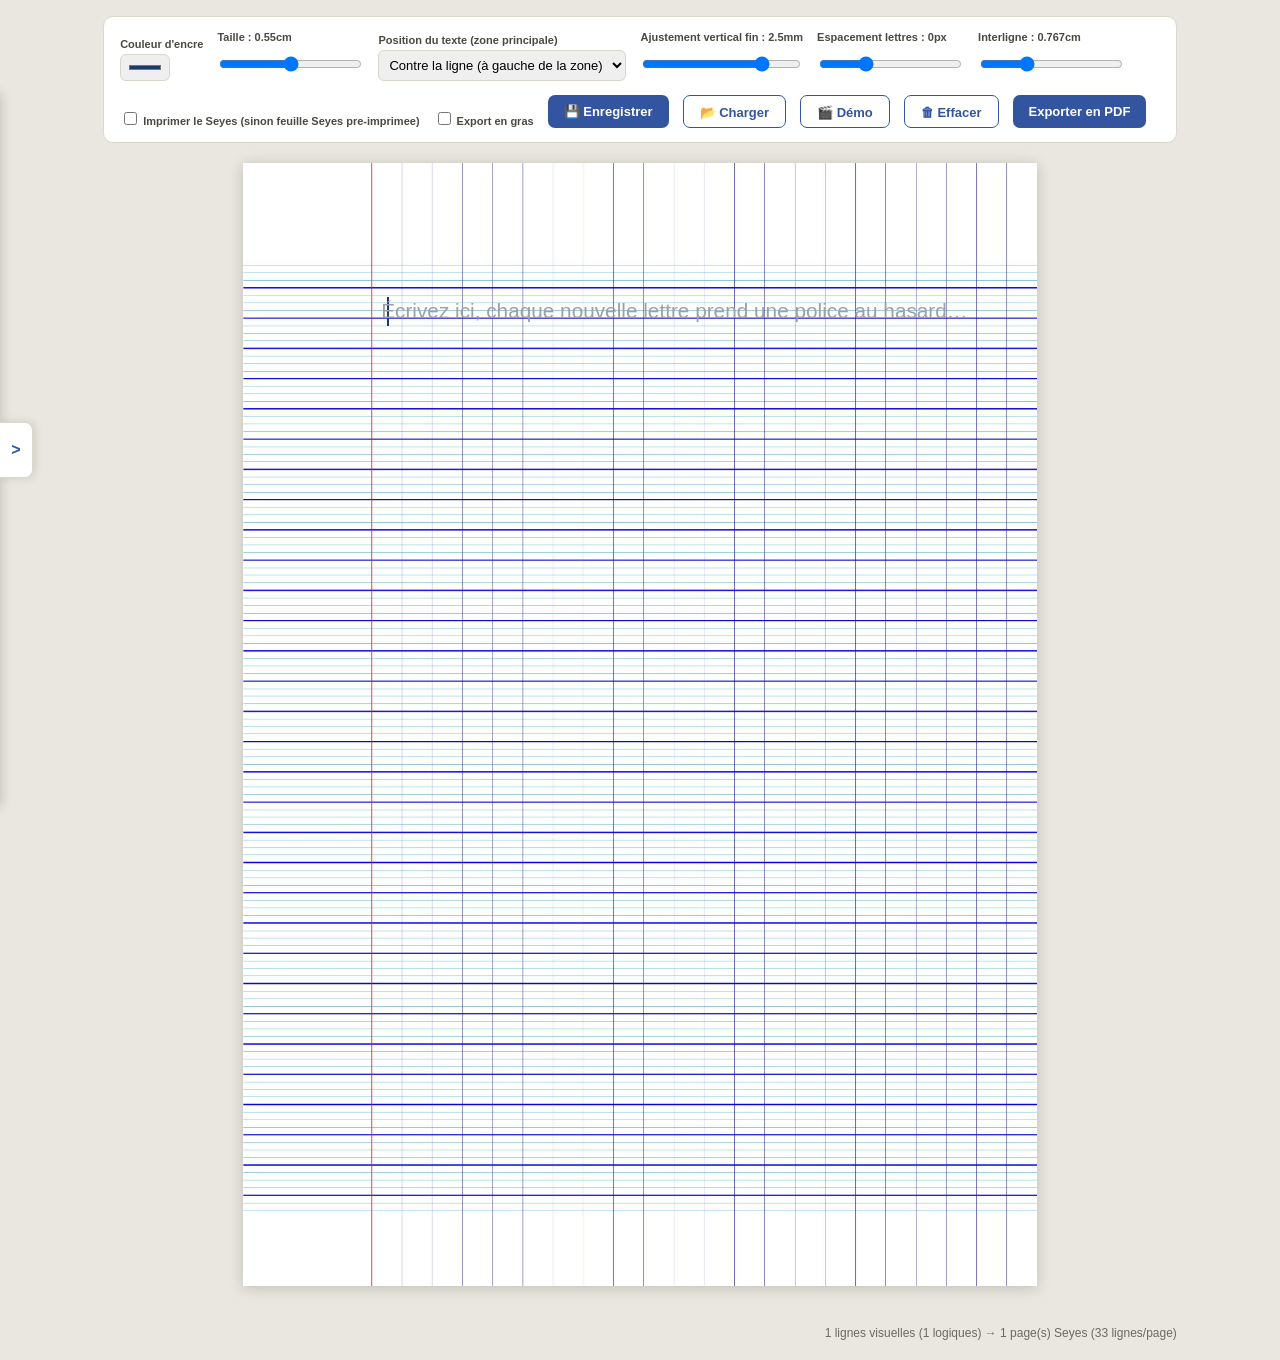
==== commit a607c4c0: "feat(editor): option export en gras désactivée par défaut" ====
--- a/editor.html
+++ b/editor.html
@@ -284,6 +284,9 @@
   </div>
   <div class="field">
     <label for="printSeyes"><input type="checkbox" id="printSeyes"> Imprimer le Seyes (sinon feuille Seyes pre-imprimee)</label>
+  </div>
+  <div class="field">
+    <label for="boldExport"><input type="checkbox" id="boldExport"> Export en gras</label>
   </div>
   <button id="saveBtn">💾 Enregistrer</button>
   <input type="file" id="loadInput" accept=".json" style="display:none">
@@ -971,56 +974,69 @@
 });
 
 document.getElementById('printBtn').addEventListener('click', () => window.print());
-// Screenshot exact du .page comme affiche a l'ecran - multipage
+// Export PDF via html2canvas + JPEG
 document.getElementById('screenshotBtn').addEventListener('click', async () => {
   const pages = document.querySelectorAll('.page');
   const includeSeyes = document.getElementById('printSeyes').checked;
-  let seyesDataUrl = null;
-  if(includeSeyes){
-    const firstPage = pages[0];
-    const origBg = firstPage ? (firstPage.style.backgroundImage || getComputedStyle(firstPage).backgroundImage) : '';
-    try{
-      const mm = origBg.match(/url\("([^"]+)"\)/);
-      if(mm && mm[1]){
-        if(mm[1].startsWith('data:')) seyesDataUrl = mm[1];
-        else {
-          const resp = await fetch(mm[1]);
-          const blob = await resp.blob();
-          seyesDataUrl = await new Promise(res=>{ const fr=new FileReader(); fr.onload=()=>res(fr.result); fr.readAsDataURL(blob); });
-        }
-      }
-    }catch(e){ console.warn(e); }
-  }
+  const boldExport = document.getElementById('boldExport').checked;
+
+  // Pré-charger les polices actives
+  const activeFonts = getActiveFonts();
+  const preload = document.createElement('div');
+  preload.style.cssText = 'position:absolute;left:-9999px;top:0;white-space:nowrap;';
+  activeFonts.forEach(f => {
+    const span = document.createElement('span');
+    span.style.fontFamily = `'${f}', cursive`;
+    span.textContent = 'ABCDEFGHIJKLMNOPQRSTUVWXYZabcdefghijklmnopqrstuvwxyz0123456789éèêëàâäùûüîïôöçœæÉÈÊËÀÂÄÙÛÜÎÏÔÖÇŒÆ';
+    preload.appendChild(span);
+  });
+  document.body.appendChild(preload);
+  await document.fonts.ready;
+  preload.remove();
+
   try{
     const { jsPDF } = window.jspdf;
     const pdf = new jsPDF({ orientation:'portrait', unit:'mm', format:'a4' });
+    const capStyle = document.createElement('style');
+    capStyle.id = 'export-capture';
+    capStyle.textContent = '.page .virtual-cursor{display:none !important;}.span-highlight{background:transparent !important;box-shadow:none !important;}.page .zone-display{font-kerning:none !important;font-variant-ligatures:none !important;}' + (boldExport ? '.page .zone-display{font-weight:700 !important;}' : '');
+    document.head.appendChild(capStyle);
     for(let pi=0; pi<pages.length; pi++){
       const pg = pages[pi];
-      if(seyesDataUrl) pdf.addImage(seyesDataUrl, 'PNG', 0, 0, 210, 297);
-      const prevBg = pg.style.backgroundImage;
-      const prevBgColor = pg.style.backgroundColor;
       const prevZoom = pg.style.zoom;
       const prevTransform = pg.style.transform;
       const prevTransformOrigin = pg.style.transformOrigin;
-      pg.style.backgroundImage='none';
-      pg.style.backgroundColor='transparent';
+      const prevBg = pg.style.backgroundImage;
+      const prevBgColor = pg.style.backgroundColor;
       pg.style.zoom='1';
       pg.style.transform='none';
       pg.style.transformOrigin='top center';
-      const canvas = await html2canvas(pg, { scale: 2, useCORS:true, allowTaint:false, backgroundColor:null, logging:false, letterRendering:true });
-      pg.style.backgroundImage = prevBg;
-      pg.style.backgroundColor = prevBgColor;
-      pg.style.zoom = prevZoom;
-      pg.style.transform = prevTransform;
-      pg.style.transformOrigin = prevTransformOrigin;
-      const imgData = canvas.toDataURL('image/png');
+      if(!includeSeyes){
+        pg.style.backgroundImage='none';
+        pg.style.backgroundColor='#fff';
+      }
+      let canvas;
+      try{
+        canvas = await html2canvas(pg, { scale: 4, useCORS:true, allowTaint:false, backgroundColor:'#fff', logging:false, letterRendering:false });
+      }finally{
+        pg.style.zoom = prevZoom;
+        pg.style.transform = prevTransform;
+        pg.style.transformOrigin = prevTransformOrigin;
+        pg.style.backgroundImage = prevBg;
+        pg.style.backgroundColor = prevBgColor;
+      }
+      const imgData = canvas.toDataURL('image/jpeg', 0.85);
       if(pi>0) pdf.addPage();
-      pdf.addImage(imgData, 'PNG', 0, 0, 210, 297);
+      pdf.addImage(imgData, 'JPEG', 0, 0, 210, 297);
     }
+    const doneStyle = document.getElementById('export-capture');
+    if(doneStyle && doneStyle.parentNode) doneStyle.parentNode.removeChild(doneStyle);
     pdf.save('feuille-seyes-manuscrite.pdf');
-    statusEl.textContent = `PDF exporté ${pages.length} page(s)`;
+    statusEl.textContent=`PDF exporté ${pages.length} page(s)`;
   }catch(err){
-    console.error(err);
+    const errStyle = document.getElementById('export-capture');
+    if(errStyle && errStyle.parentNode) errStyle.parentNode.removeChild(errStyle);
+    console.error(err);
     statusEl.textContent='Erreur export: '+err.message;
     alert('Erreur export: '+err.message);
   }
